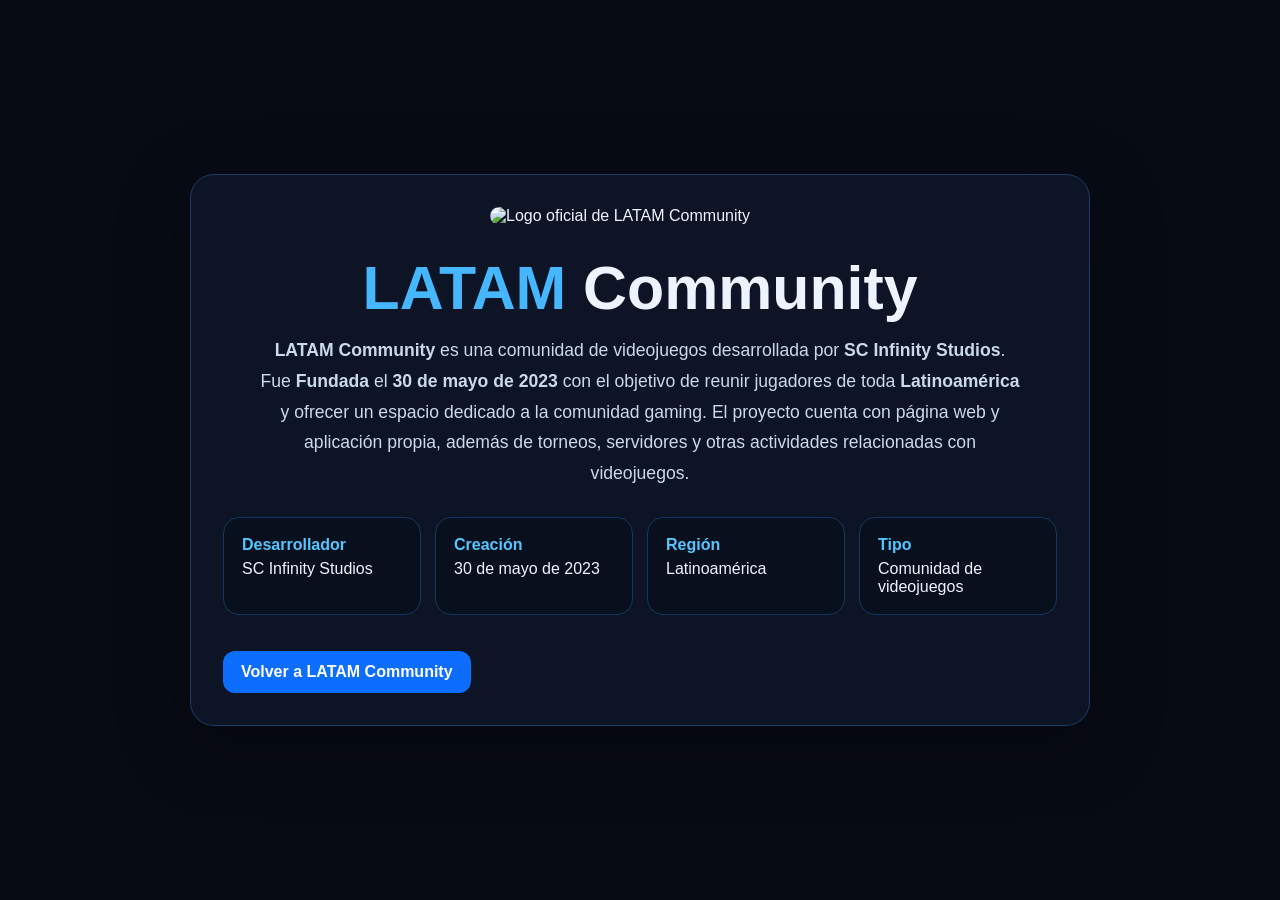
==== about.html @ 4f0d1335 "Añadir página oficial e información SEO de LATAM Community" ====
<!DOCTYPE html>
<html lang="es">
<head>
  <meta charset="UTF-8">
  <meta name="viewport" content="width=device-width, initial-scale=1.0">
  <meta name="theme-color" content="#0b1024">
  <title>LATAM Community | Comunidad de videojuegos de SC Infinity Studios</title>
  <meta name="description" content="LATAM Community es una comunidad de videojuegos desarrollada por SC Infinity Studios. Fue Fundada el 30 de mayo de 2023 para reunir jugadores de toda Latinoamérica mediante torneos, servidores y actividades gaming.">
  <meta name="robots" content="index,follow,max-image-preview:large">
  <link rel="canonical" href="https://scinfinitystudios.github.io/sc-latam.community/about.html">
  <link rel="icon" href="logo.png">
  <meta property="og:type" content="website">
  <meta property="og:title" content="LATAM Community | SC Infinity Studios">
  <meta property="og:description" content="Comunidad de videojuegos desarrollada por SC Infinity Studios para jugadores de toda Latinoamérica.">
  <meta property="og:url" content="https://scinfinitystudios.github.io/sc-latam.community/about.html">
  <meta property="og:image" content="https://scinfinitystudios.github.io/sc-latam.community/logo.png">
  <script type="application/ld+json">
  {
    "@context": "https://schema.org",
    "@graph": [
      {
        "@type": "Organization",
        "@id": "https://scinfinitystudios.github.io/sc-latam.community/#sc-infinity-studios",
        "name": "SC Infinity Studios",
        "url": "https://scinfinitystudios.github.io/sc-latam.community/"
      },
      {
        "@type": "Organization",
        "@id": "https://scinfinitystudios.github.io/sc-latam.community/#latam-community",
        "name": "LATAM Community",
        "alternateName": "SC LATAM Community",
        "url": "https://scinfinitystudios.github.io/sc-latam.community/",
        "logo": "https://scinfinitystudios.github.io/sc-latam.community/logo.png",
        "image": "https://scinfinitystudios.github.io/sc-latam.community/logo.png",
        "description": "LATAM Community es una comunidad de videojuegos desarrollada por SC Infinity Studios. Fue Fundada el 30 de mayo de 2023 con el objetivo de reunir jugadores de toda Latinoamérica y ofrecer un espacio dedicado a la comunidad gaming. El proyecto cuenta con página web y aplicación propia, además de torneos, servidores y otras actividades relacionadas con videojuegos.",
        "foundingDate": "2023-05-30",
        "areaServed": {
          "@type": "Place",
          "name": "Latinoamérica"
        },
        "parentOrganization": {
          "@id": "https://scinfinitystudios.github.io/sc-latam.community/#sc-infinity-studios"
        }
      },
      {
        "@type": "WebSite",
        "@id": "https://scinfinitystudios.github.io/sc-latam.community/#website",
        "url": "https://scinfinitystudios.github.io/sc-latam.community/",
        "name": "LATAM Community",
        "inLanguage": "es",
        "publisher": {
          "@id": "https://scinfinitystudios.github.io/sc-latam.community/#latam-community"
        }
      }
    ]
  }
  </script>
  <style>
    :root{color-scheme:dark}*{box-sizing:border-box}body{margin:0;background:#070b14;color:#eef4ff;font-family:Arial,Helvetica,sans-serif;min-height:100vh;display:grid;place-items:center;padding:28px}.wrap{width:min(900px,100%);background:#0d1425;border:1px solid #1d3a68;border-radius:24px;padding:32px;box-shadow:0 18px 70px rgba(0,0,0,.35)}img{display:block;width:min(300px,72vw);margin:0 auto 28px;border-radius:22px}h1{font-size:clamp(2rem,6vw,3.8rem);margin:0 0 12px;text-align:center}h1 span{color:#46b6ff}.lead{font-size:1.1rem;line-height:1.75;color:#cbd9ed;margin:0 auto;max-width:760px;text-align:center}.facts{display:grid;grid-template-columns:repeat(auto-fit,minmax(180px,1fr));gap:14px;margin:28px 0}.fact{padding:18px;background:#09101d;border:1px solid #16375d;border-radius:16px}.fact strong{display:block;color:#55c5ff;margin-bottom:6px}.back{display:inline-block;margin-top:8px;padding:12px 18px;border-radius:12px;background:#0d6efd;color:white;text-decoration:none;font-weight:700}
  </style>
</head>
<body>
  <main class="wrap">
    <img src="logo.png" alt="Logo oficial de LATAM Community">
    <h1><span>LATAM</span> Community</h1>
    <p class="lead"><strong>LATAM Community</strong> es una comunidad de videojuegos desarrollada por <strong>SC Infinity Studios</strong>. Fue <strong>Fundada</strong> el <strong>30 de mayo de 2023</strong> con el objetivo de reunir jugadores de toda <strong>Latinoamérica</strong> y ofrecer un espacio dedicado a la comunidad gaming. El proyecto cuenta con página web y aplicación propia, además de torneos, servidores y otras actividades relacionadas con videojuegos.</p>
    <section class="facts" aria-label="Información oficial">
      <div class="fact"><strong>Desarrollador</strong>SC Infinity Studios</div>
      <div class="fact"><strong>Creación</strong>30 de mayo de 2023</div>
      <div class="fact"><strong>Región</strong>Latinoamérica</div>
      <div class="fact"><strong>Tipo</strong>Comunidad de videojuegos</div>
    </section>
    <a class="back" href="./">Volver a LATAM Community</a>
  </main>
</body>
</html>
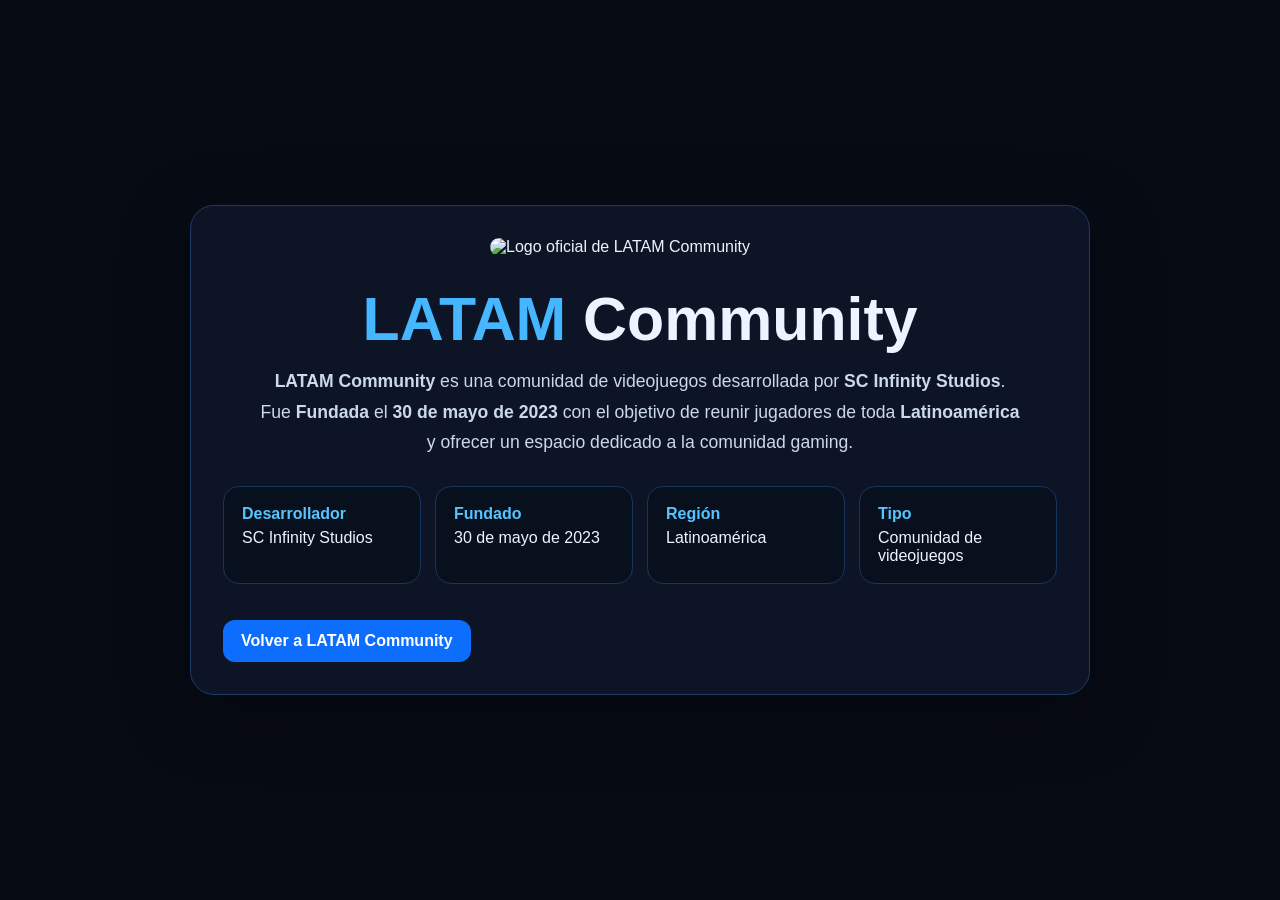
==== commit c739430e: "Revise community description and founding details Updated the description and founding date in the a" ====
--- a/about.html
+++ b/about.html
@@ -55,6 +55,10 @@
     ]
   }
   </script>
+  <script>
+    window.si = window.si || function () { (window.siq = window.siq || []).push(arguments); };
+  </script>
+  <script defer src="/_vercel/speed-insights/script.js"></script>
   <style>
     :root{color-scheme:dark}*{box-sizing:border-box}body{margin:0;background:#070b14;color:#eef4ff;font-family:Arial,Helvetica,sans-serif;min-height:100vh;display:grid;place-items:center;padding:28px}.wrap{width:min(900px,100%);background:#0d1425;border:1px solid #1d3a68;border-radius:24px;padding:32px;box-shadow:0 18px 70px rgba(0,0,0,.35)}img{display:block;width:min(300px,72vw);margin:0 auto 28px;border-radius:22px}h1{font-size:clamp(2rem,6vw,3.8rem);margin:0 0 12px;text-align:center}h1 span{color:#46b6ff}.lead{font-size:1.1rem;line-height:1.75;color:#cbd9ed;margin:0 auto;max-width:760px;text-align:center}.facts{display:grid;grid-template-columns:repeat(auto-fit,minmax(180px,1fr));gap:14px;margin:28px 0}.fact{padding:18px;background:#09101d;border:1px solid #16375d;border-radius:16px}.fact strong{display:block;color:#55c5ff;margin-bottom:6px}.back{display:inline-block;margin-top:8px;padding:12px 18px;border-radius:12px;background:#0d6efd;color:white;text-decoration:none;font-weight:700}
   </style>
@@ -63,10 +67,10 @@
   <main class="wrap">
     <img src="logo.png" alt="Logo oficial de LATAM Community">
     <h1><span>LATAM</span> Community</h1>
-    <p class="lead"><strong>LATAM Community</strong> es una comunidad de videojuegos desarrollada por <strong>SC Infinity Studios</strong>. Fue <strong>Fundada</strong> el <strong>30 de mayo de 2023</strong> con el objetivo de reunir jugadores de toda <strong>Latinoamérica</strong> y ofrecer un espacio dedicado a la comunidad gaming. El proyecto cuenta con página web y aplicación propia, además de torneos, servidores y otras actividades relacionadas con videojuegos.</p>
+    <p class="lead"><strong>LATAM Community</strong> es una comunidad de videojuegos desarrollada por <strong>SC Infinity Studios</strong>. Fue <strong>Fundada</strong> el <strong>30 de mayo de 2023</strong> con el objetivo de reunir jugadores de toda <strong>Latinoamérica</strong> y ofrecer un espacio dedicado a la comunidad gaming.</p>
     <section class="facts" aria-label="Información oficial">
       <div class="fact"><strong>Desarrollador</strong>SC Infinity Studios</div>
-      <div class="fact"><strong>Creación</strong>30 de mayo de 2023</div>
+      <div class="fact"><strong>Fundado</strong>30 de mayo de 2023</div>
       <div class="fact"><strong>Región</strong>Latinoamérica</div>
       <div class="fact"><strong>Tipo</strong>Comunidad de videojuegos</div>
     </section>
